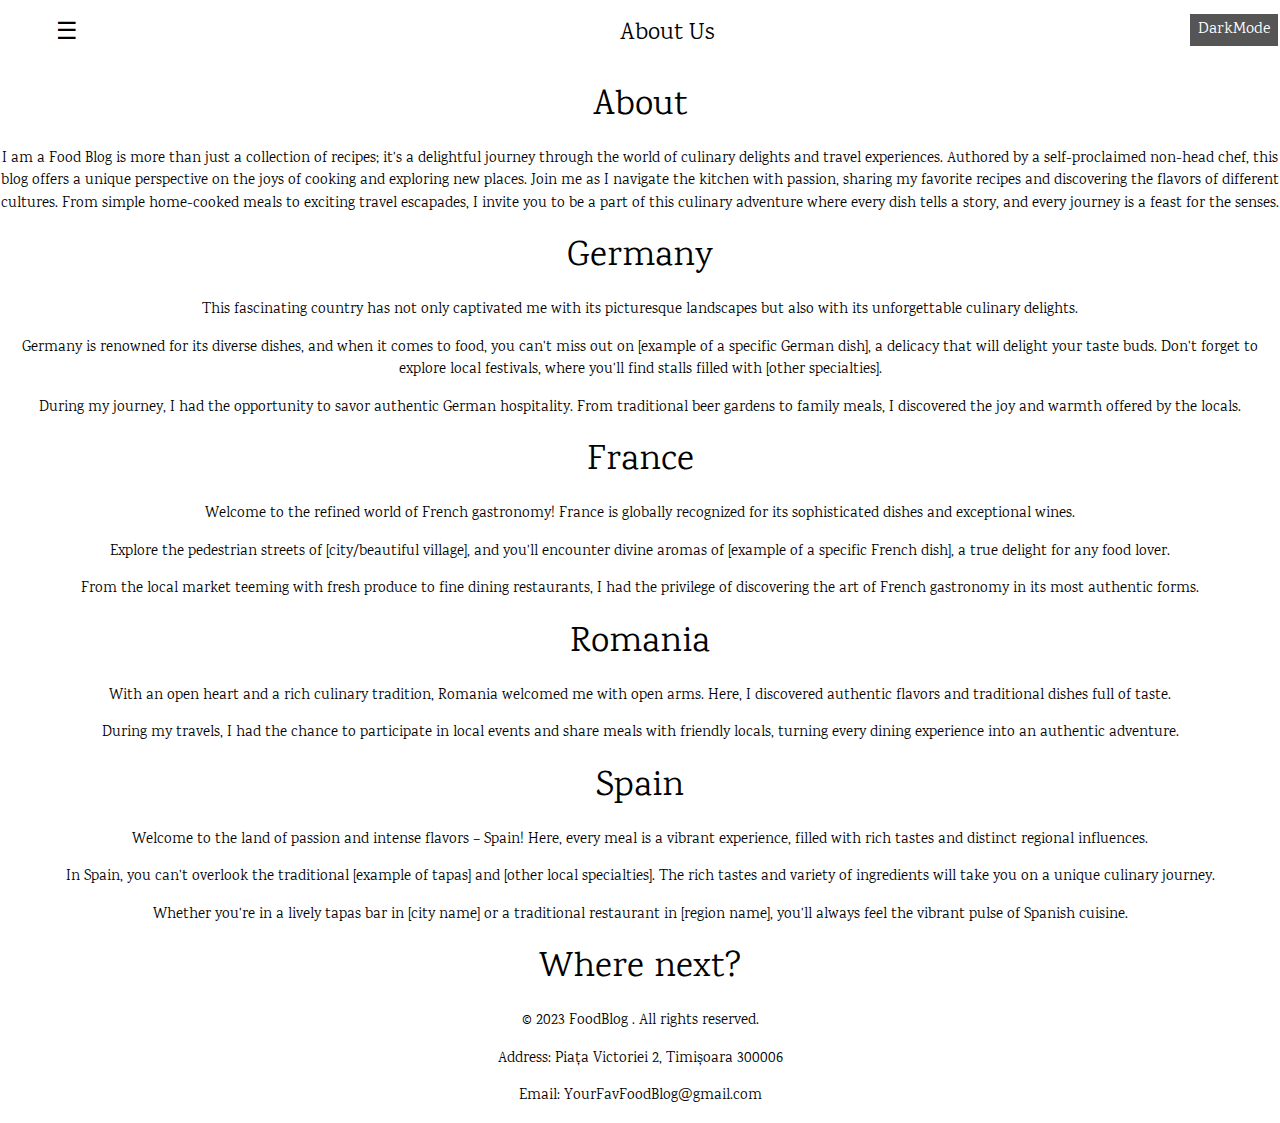
==== pagina2.html @ 7b617a34 "Add files via upload" ====
<!DOCTYPE html>
<html>
<head>
<title>FoodBlog</title>
<meta charset="UTF-8">
<meta name="viewport" content="width=device-width, initial-scale=1">
<link rel="stylesheet" href="https://www.w3schools.com/w3css/4/w3.css">
<link rel="stylesheet" href="https://fonts.googleapis.com/css?family=Karma">
<style>
body,h1,h2,h3,h4,h5,h6 {font-family: "Karma", sans-serif}
.w3-bar-block .w3-bar-item {padding:20px}
.dark-mode {
 /* background-color: black;
  color: white;*/
  background-color: #555555;
  border: none;
  color: white;
  padding: 4px 8px;
  color: white;
  text-align: center;
  text-decoration: none;
  display: inline-block;
  font-size: 16px;
  margin: 4px 2px;
  transition-duration: 0.4s;
  cursor: pointer;
 position:absolute;
right:0;
top:10px;
}
* {box-sizing:border-box}

/* Slideshow container */
.slideshow-container {
  max-width: 1000px;
  position: relative;
  margin: auto;
}

/* Hide the images by default */
.mySlides {
  display: none;
}

/* Next & previous buttons */
.prev, .next {
  cursor: pointer;
  position: absolute;
  top: 50%;
  width: auto;
  margin-top: -22px;
  padding: 16px;
  color: white;
  font-weight: bold;
  font-size: 18px;
  transition: 0.6s ease;
  border-radius: 0 3px 3px 0;
  user-select: none;
}

/* Position the "next button" to the right */
.next {
  right: 0;
  border-radius: 3px 0 0 3px;
}

/* On hover, add a black background color with a little bit see-through */
.prev:hover, .next:hover {
  background-color: rgba(0,0,0,0.8);
}

/* Caption text */
.text {
  color: #f2f2f2;
  font-size: 15px;
  padding: 8px 12px;
  position: absolute;
  bottom: 8px;
  width: 100%;
  text-align: center;
}

/* Number text (1/3 etc) */
.numbertext {
  color: #f2f2f2;
  font-size: 12px;
  padding: 8px 12px;
  position: absolute;
  top: 0;
}

/* The dots/bullets/indicators */
.dot {
  cursor: pointer;
  height: 15px;
  width: 15px;
  margin: 0 2px;
  background-color: #bbb;
  border-radius: 50%;
  display: inline-block;
  transition: background-color 0.6s ease;
}

.active, .dot:hover {
  background-color: #717171;
}

/* Fading animation */
.fade {
  animation-name: fade;
  animation-duration: 1.5s;
}

@keyframes fade {
  from {opacity: .4}
  to {opacity: 1}
}
</style>
</head>
<body>

<!-- Sidebar (hidden by default) -->
<nav class="w3-sidebar w3-bar-block w3-card w3-top w3-xlarge w3-animate-left" style="display:none;z-index:2;width:40%;min-width:300px;" id="mySidebar">
  <a href="javascript:void(0)" onclick="w3_close()"
  class="w3-bar-item w3-button">Close Menu</a>
  <a href="#mytaste" onclick="openP1()" class="w3-bar-item w3-button">MyTaste</a>
  <a href="#about" onclick="openP2()" class="w3-bar-item w3-button">About</a>
  <a href="#weekrecom" onclick="openP4()" class="w3-bar-item w3-button">Weekly Recommendation</a>
  <a href="#contact" onclick="openP3()" class="w3-bar-item w3-button">Contact</a>
</nav>

<!-- Top menu -->
<div class="w3-top">
  <div class="w3-white w3-xlarge" style="max-width:1200px;margin:auto">
    <div class="w3-button w3-padding-16 w3-left" onclick="w3_open()">☰</div>
    <a href="#dark" onclick="myFunctionDark()" class="dark-mode">DarkMode</a>
    <div class="w3-center w3-padding-16">About Us</div>
  </div>
</div>
  
<!-- Slideshow container -->
<div class="slideshow-container">

  <!-- Full-width images with number and caption text -->
  <div class="mySlides fade">
    <div class="numbertext">1 / 5</div>
    <img src="E:\1.Faculta\AN 4\PIUG\FoodBlog\images\franta4.jpg" style="width:100%">
    <div class="text">VENI VIDI VICI</div>
  </div>

  <div class="mySlides fade">
    <div class="numbertext">2 / 5</div>
    <img src="E:\1.Faculta\AN 4\PIUG\FoodBlog\images\germania.jpg" style="width:100%">
    <div class="text">VENI VIDI VICI</div>
  </div>

  <div class="mySlides fade">
    <div class="numbertext">3 / 5</div>
    <img src="E:\1.Faculta\AN 4\PIUG\FoodBlog\images\japan2.jpg" style="width:100%">
    <div class="text">VENI VIDI VICI</div>
  </div>

  <div class="mySlides fade">
    <div class="numbertext">4 / 5</div>
    <img src="E:\1.Faculta\AN 4\PIUG\FoodBlog\images\spain2.jpg" style="width:100%">
    <div class="text">VENI VIDI VICI</div>
  </div>
  <div class="mySlides fade">
    <div class="numbertext">5 / 5</div>
    <img src="E:\1.Faculta\AN 4\PIUG\FoodBlog\images\romania.jpg" style="width:100%">
    <div class="text">VENI VIDI VICI</div>
  </div>


</div>
<br>

<!-- The dots/circles -->
<div style="text-align:center">
  <span class="dot" onclick="currentSlide(1)"></span>
  <span class="dot" onclick="currentSlide(2)"></span>
  <span class="dot" onclick="currentSlide(3)"></span>
  <span class="dot" onclick="currentSlide(4)"></span>
  <span class="dot" onclick="currentSlide(5)"></span>
</div>

<!-- Text -->
<div style="text-align:center">
  <h1>About</h1>
  <p> I am a Food Blog is more than just a collection of recipes; it's a delightful journey through the world of culinary delights and travel experiences. Authored by a self-proclaimed non-head chef, this blog offers a unique perspective on the joys of cooking and exploring new places. Join me as I navigate the kitchen with passion, sharing my favorite recipes and discovering the flavors of different cultures. From simple home-cooked meals to exciting travel escapades, I invite you to be a part of this culinary adventure where every dish tells a story, and every journey is a feast for the senses.</p>

  <h1>Germany</h1>

        <p> This fascinating country has not only captivated me with its picturesque landscapes but also with its unforgettable culinary delights.</p>  

        <p>Germany is renowned for its diverse dishes, and when it comes to food, you can't miss out on [example of a specific German dish], a delicacy that will delight your taste buds. Don't forget to explore local festivals, where you'll find stalls filled with [other specialties].</p>

        <p>During my journey, I had the opportunity to savor authentic German hospitality. From traditional beer gardens to family meals, I discovered the joy and warmth offered by the locals.</p>

  <h1>France</h1>

          <p>Welcome to the refined world of French gastronomy! France is globally recognized for its sophisticated dishes and exceptional wines.</p>      

          <p>Explore the pedestrian streets of [city/beautiful village], and you'll encounter divine aromas of [example of a specific French dish], a true delight for any food lover.</p>
                 

          <p>From the local market teeming with fresh produce to fine dining restaurants, I had the privilege of discovering the art of French gastronomy in its most authentic forms.</p>

  <h1>Romania</h1>

  <p>With an open heart and a rich culinary tradition, Romania welcomed me with open arms. Here, I discovered authentic flavors and traditional dishes full of taste.</p>

  <p>During my travels, I had the chance to participate in local events and share meals with friendly locals, turning every dining experience into an authentic adventure.</p>

  <h1>Spain</h1>

  <p>Welcome to the land of passion and intense flavors – Spain! Here, every meal is a vibrant experience, filled with rich tastes and distinct regional influences.</p>

  <p>In Spain, you can't overlook the traditional [example of tapas] and [other local specialties]. The rich tastes and variety of ingredients will take you on a unique culinary journey.</p>

  <p>Whether you're in a lively tapas bar in [city name] or a traditional restaurant in [region name], you'll always feel the vibrant pulse of Spanish cuisine.</p>



  <h1>Where next?</h1>

  

  <p></p>






</div>



    <!--footer-->
    <footer align="center">
      <p>&copy; 2023 FoodBlog . All rights reserved.</p>
      <p>Address:  Piața Victoriei 2, Timișoara 300006</p>
      <p>Email: YourFavFoodBlog@gmail.com</p>
    </footer>
  

<!-- End page content -->
</div>

<script>
// Script to open and close sidebar
function w3_open() {
  document.getElementById("mySidebar").style.display = "block";
}
 
function w3_close() {
  document.getElementById("mySidebar").style.display = "none";
}



function openP1() 
{
  window.location = 'pagina.html';
}
function openP2() 
{
  window.location = 'pagina2.html';
}
function openP3() 
{
  window.location = 'pagina3.html';
}
function openP4() 
{
  window.location = 'pagina4.html';
}

function myFunctionDark() {
  var element = document.body;
  element.classList.toggle("dark-mode");
}
let slideIndex = 1;
showSlides(slideIndex);

// Next/previous controls
function plusSlides(n) {
  showSlides(slideIndex += n);
}

// Thumbnail image controls
function currentSlide(n) {
  showSlides(slideIndex = n);
}

function showSlides(n) {
  let i;
  let slides = document.getElementsByClassName("mySlides");
  let dots = document.getElementsByClassName("dot");
  if (n > slides.length) {slideIndex = 1}
  if (n < 1) {slideIndex = slides.length}
  for (i = 0; i < slides.length; i++) {
    slides[i].style.display = "none";
  }
  for (i = 0; i < dots.length; i++) {
    dots[i].className = dots[i].className.replace(" active", "");
  }

 

  slides[slideIndex-1].style.display = "block";
  dots[slideIndex-1].className += " active";
}

</script>

</body>
</html>
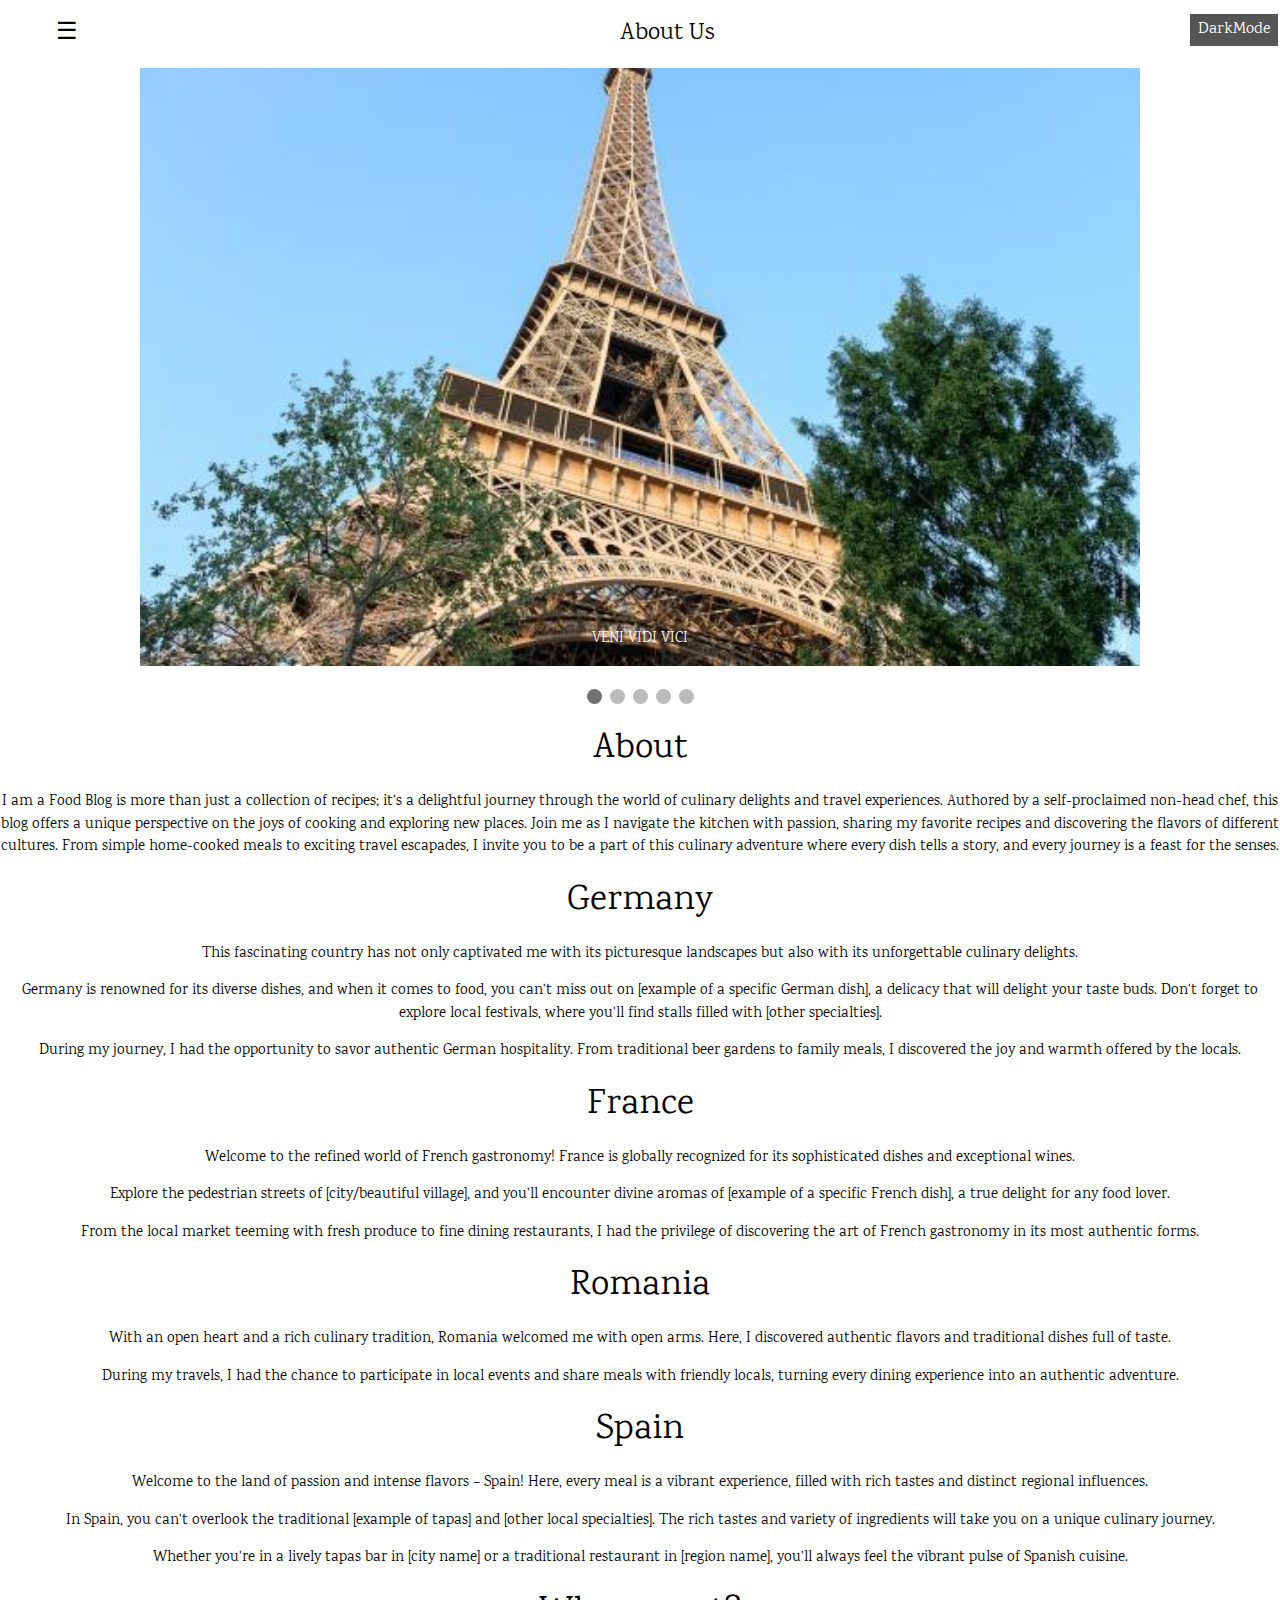
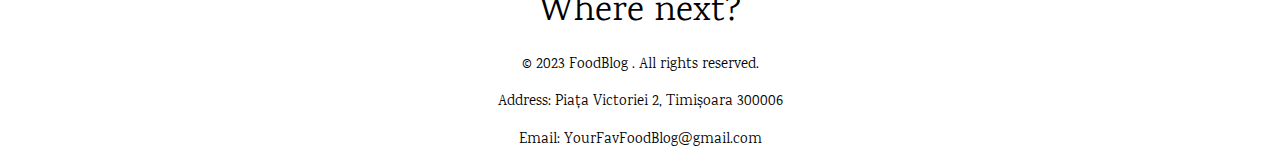
==== commit 12af50b9: "Path Change for all photo" ====
--- a/pagina2.html
+++ b/pagina2.html
@@ -144,30 +144,30 @@
   <!-- Full-width images with number and caption text -->
   <div class="mySlides fade">
     <div class="numbertext">1 / 5</div>
-    <img src="E:\1.Faculta\AN 4\PIUG\FoodBlog\images\franta4.jpg" style="width:100%">
+    <img src="images\franta4.jpg" style="width:100%">
     <div class="text">VENI VIDI VICI</div>
   </div>
 
   <div class="mySlides fade">
     <div class="numbertext">2 / 5</div>
-    <img src="E:\1.Faculta\AN 4\PIUG\FoodBlog\images\germania.jpg" style="width:100%">
+    <img src="images\germania.jpg" style="width:100%">
     <div class="text">VENI VIDI VICI</div>
   </div>
 
   <div class="mySlides fade">
     <div class="numbertext">3 / 5</div>
-    <img src="E:\1.Faculta\AN 4\PIUG\FoodBlog\images\japan2.jpg" style="width:100%">
+    <img src="images\japan2.jpg" style="width:100%">
     <div class="text">VENI VIDI VICI</div>
   </div>
 
   <div class="mySlides fade">
     <div class="numbertext">4 / 5</div>
-    <img src="E:\1.Faculta\AN 4\PIUG\FoodBlog\images\spain2.jpg" style="width:100%">
+    <img src="images\spain2.jpg" style="width:100%">
     <div class="text">VENI VIDI VICI</div>
   </div>
   <div class="mySlides fade">
     <div class="numbertext">5 / 5</div>
-    <img src="E:\1.Faculta\AN 4\PIUG\FoodBlog\images\romania.jpg" style="width:100%">
+    <img src="images\romania.jpg" style="width:100%">
     <div class="text">VENI VIDI VICI</div>
   </div>
 
@@ -262,7 +262,7 @@
 
 function openP1() 
 {
-  window.location = 'pagina.html';
+  window.location = 'index.html';
 }
 function openP2() 
 {
